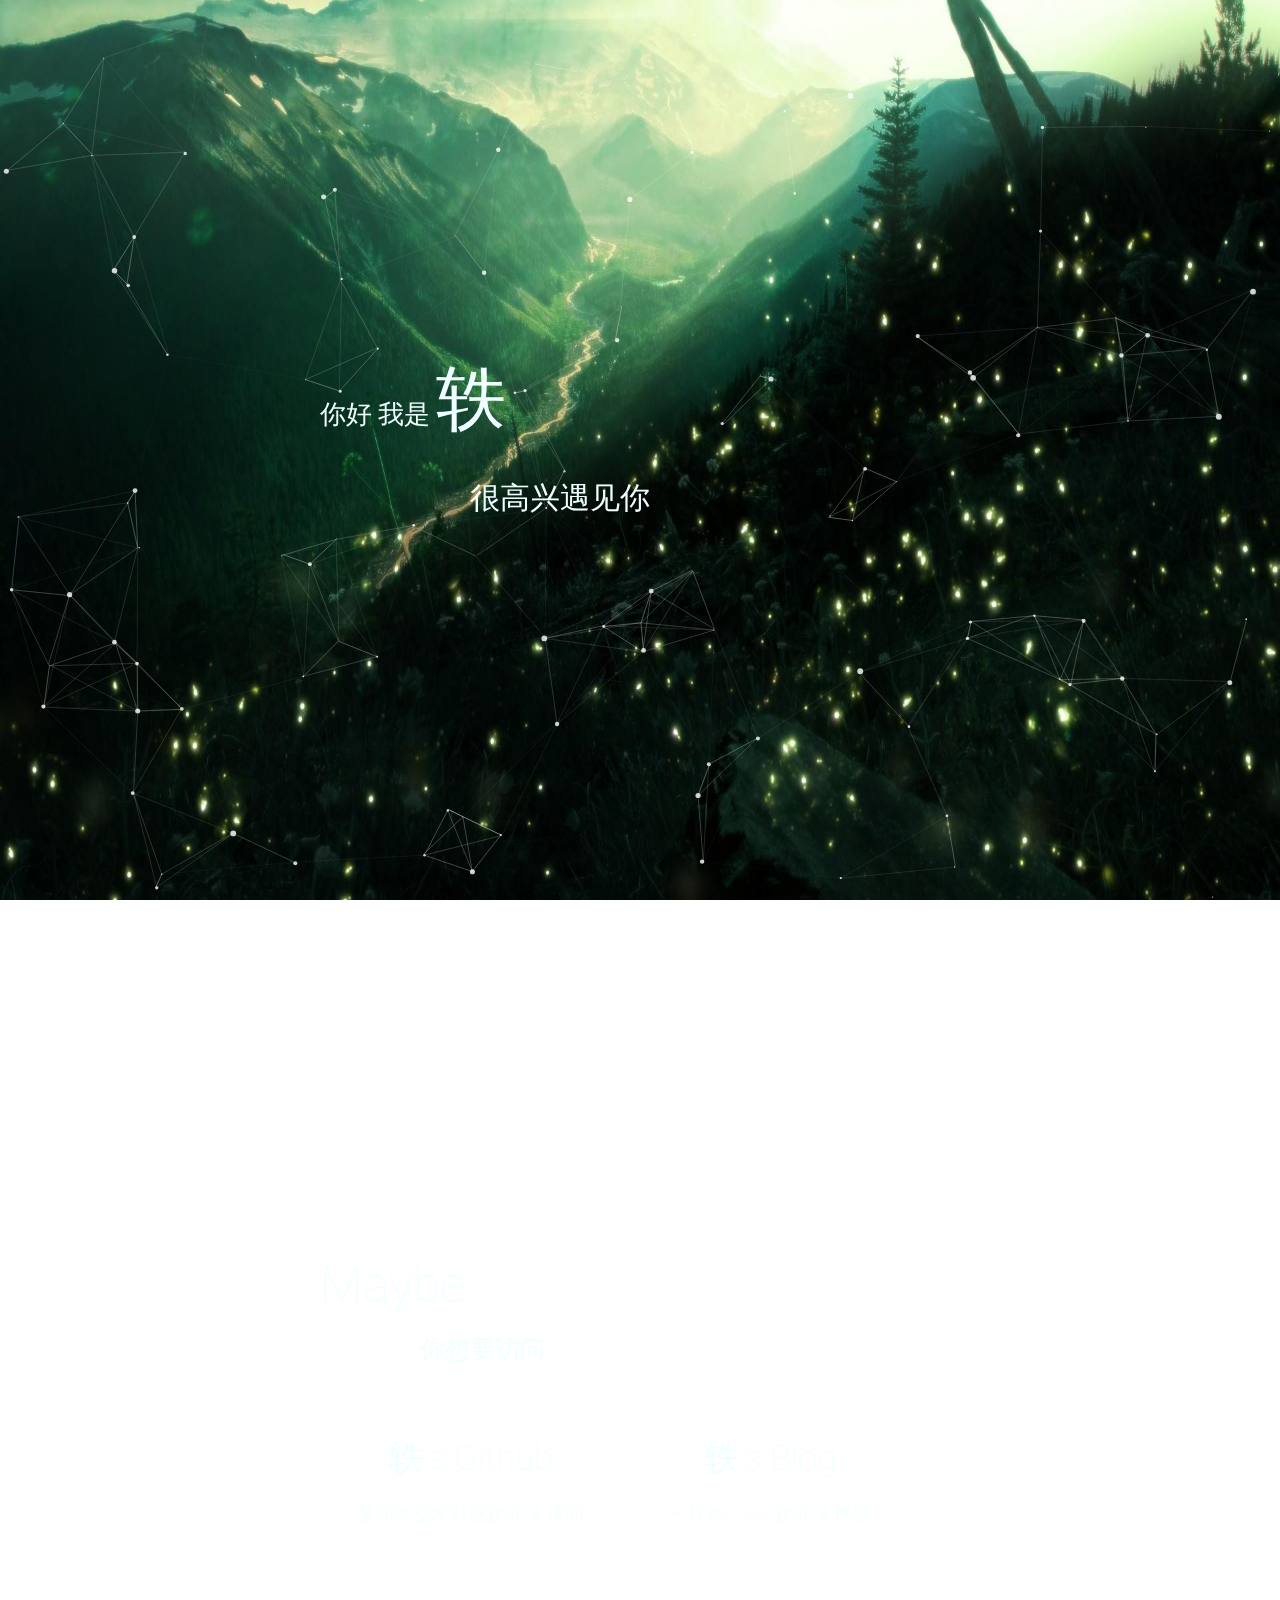
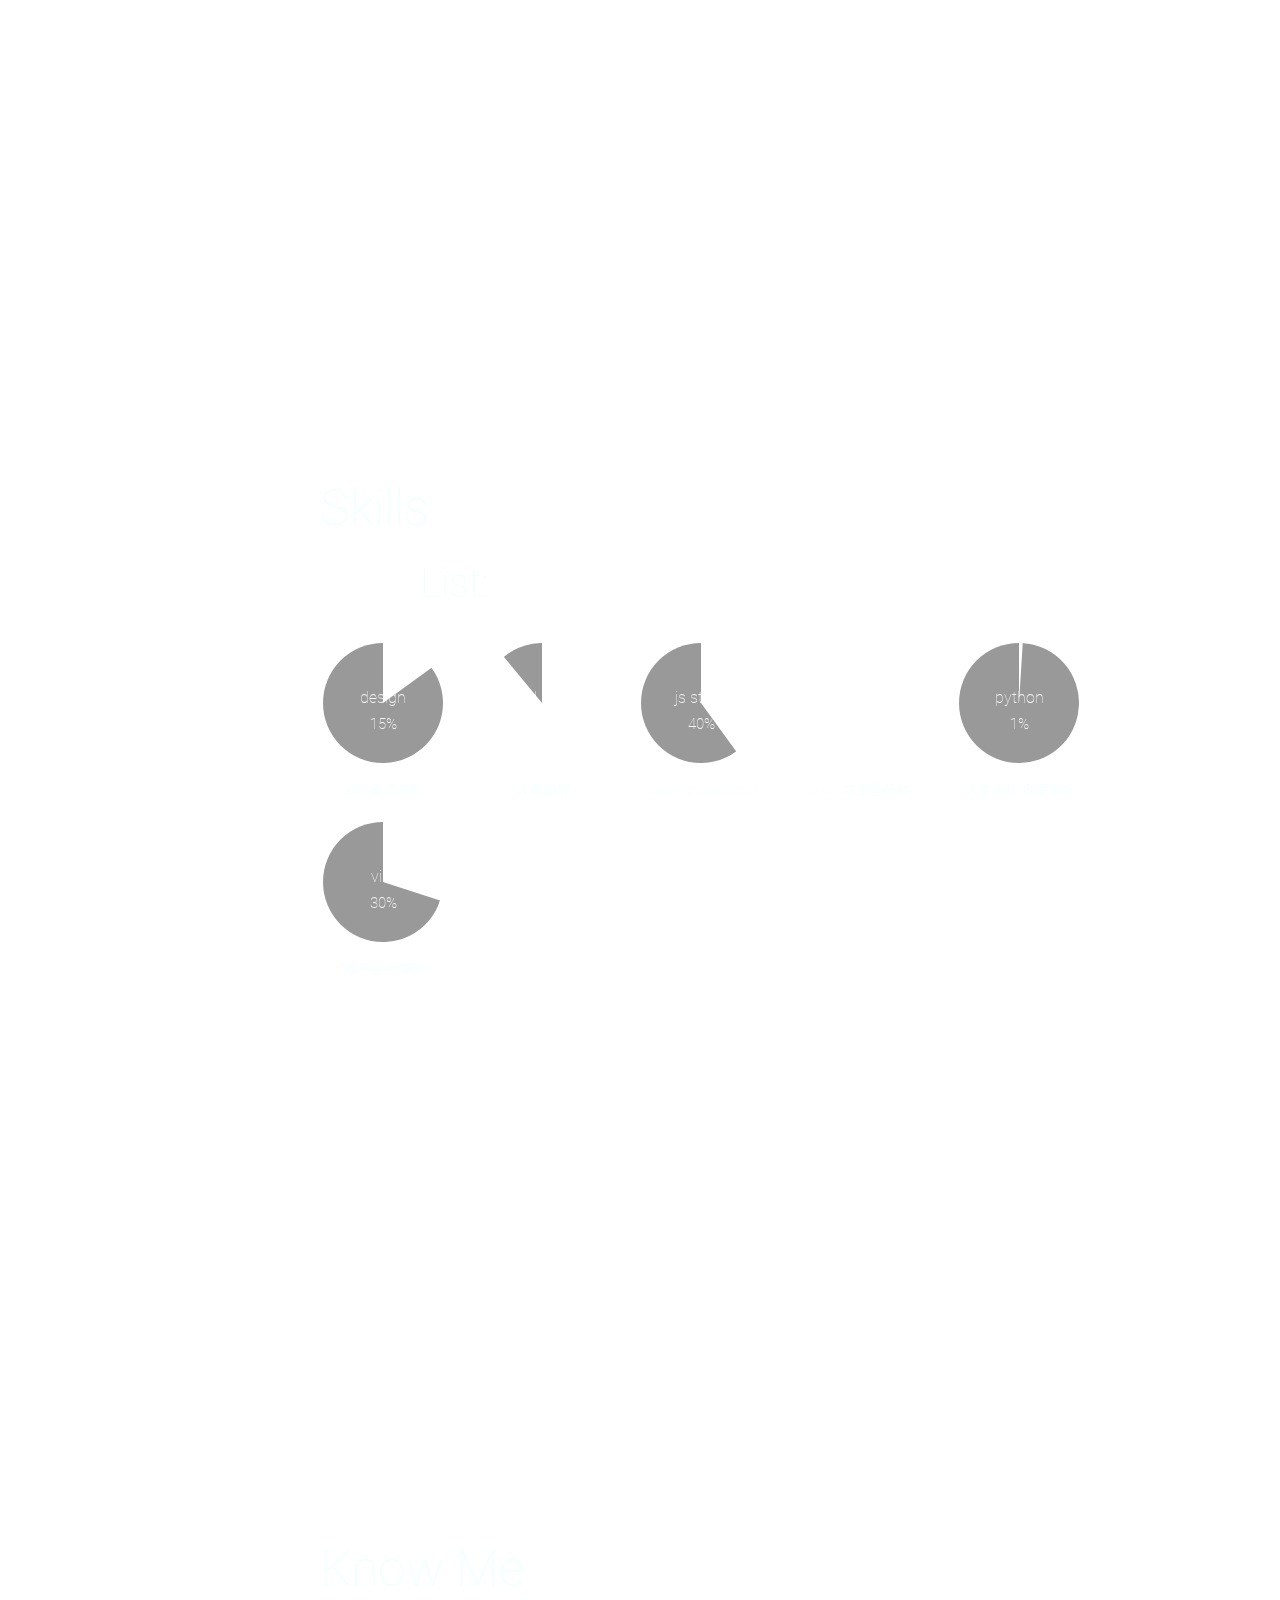
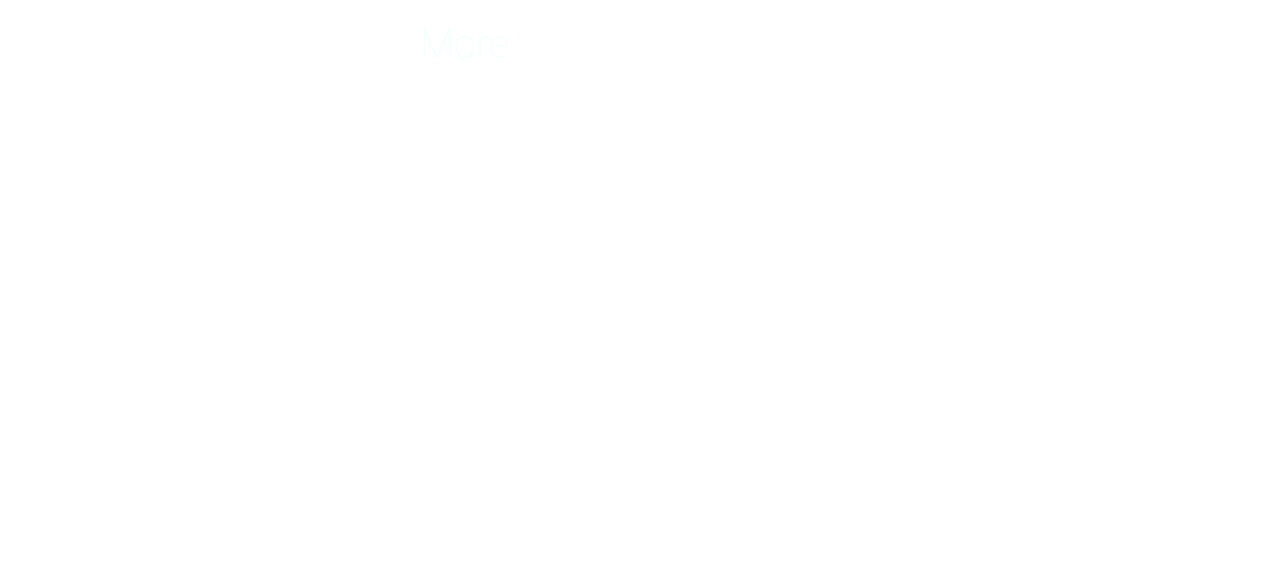
==== Justice-love.htm @ db416572 "add" ====
<!DOCTYPE html>
<html><head><meta http-equiv="Content-Type" content="text/html; charset=UTF-8">



		<title>Justice-love</title>
		<!-- copyright © 2016 Justice-love -->
		<meta name="description" content="你好，我是轶，很高兴在这里遇见你！">
		<meta name="keywords" content="轶 Justice-love lake 白森 柏森 个人网站 博客 技术宅 宅">
		<meta name="theme-color" content="#0097A7">
		<meta name="viewport" content="width=device-width, initial-scale=1, maximum-scale=1.0, minimum-scale=1.0, user-scalable=no">
		<meta property="og:site_name" content="Justice-love">
		<meta property="og:url" content="http://justice-love.com/">
		<meta property="og:type" content="blog">
		<meta name="application-name" content="justice-love"> <!-- Windows 8/Windows Phone-->
		<link rel="icon" type="image/ico" href="./files/favicon.ico">
		<link rel="icon" sizes="192x192" href="./files/favicon-highres.png">
		<link rel="apple-touch-icon" href="./files/touch-icon-ios.png">
		<link href="./files/style.min.css" rel="stylesheet" type="text/css">
		<link href="./files/font-awesome.min.css" rel="stylesheet" type="text/css">


		<script async="" src="./files/analytics.js"></script><script>window.console = window.console || function(t) {};</script>

		<script src="./files/jquery-2.2.0.min.js"></script>
		<script src="./files/page.js"></script>
		<script src="./files/SmoothScroll.js"></script>
		<!-- particles.js  -->
		<script src="./files/particles.min.js"></script>

		<!-- Google Analytics -->
		<script>
		  (function(i,s,o,g,r,a,m){i['GoogleAnalyticsObject']=r;i[r]=i[r]||function(){
		  (i[r].q=i[r].q||[]).push(arguments)},i[r].l=1*new Date();a=s.createElement(o),
		  m=s.getElementsByTagName(o)[0];a.async=1;a.src=g;m.parentNode.insertBefore(a,m)
		  })(window,document,'script','https://www.google-analytics.com/analytics.js','ga');

		  ga('create', 'UA-83419544-1', 'auto');
		  ga('send', 'pageview');

		</script>

		<style>
			@font-face {
				font-family: RobotoThin;
				src:url('./files/Roboto-Thin.ttf') format('truetype');
				font-weight: normal;
				font-style: normal;
			}
		</style>
	<style id="style-1-cropbar-clipper">/* Copyright 2014 Evernote Corporation. All rights reserved. */
.en-markup-crop-options {
    top: 18px !important;
    left: 50% !important;
    margin-left: -100px !important;
    width: 200px !important;
    border: 2px rgba(255,255,255,.38) solid !important;
    border-radius: 4px !important;
}

.en-markup-crop-options div div:first-of-type {
    margin-left: 0px !important;
}
</style></head>

	<body>
		<div>
		    <img class="background" src="./files/imgmountains-glowriver.jpg" style="top: -20%;">
		</div>

		<!-- particles.js container -->
		<div id="particles-js"><canvas class="particles-js-canvas-el" width="2740" height="1472" style="width: 100%; height: 100%;"></canvas></div>


		<script>

			/* ---- particles.js config ---- */
			particlesJS("particles-js", {
				"particles": {
					"number": {
						"value": 80,
						"density": {
							"enable": true,
							"value_area": 800
						}
					},
					"color": {
						"value": "#ffffff"
					},
					"shape": {
						"type": "circle",
						"stroke": {
							"width": 0,
							"color": "#000000"
						},
						"polygon": {
							"nb_sides": 5
						},
						"image": {
							"src": "img/github.svg",
							"width": 100,
							"height": 100
						}
					},
					"opacity": {
						"value": 0.8,
						"random": false,
						"anim": {
							"enable": false,
							"speed": 1,
							"opacity_min": 0.1,
							"sync": false
						}
					},
					"size": {
						"value": 3,
						"random": true,
						"anim": {
							"enable": false,
							"speed": 40,
							"size_min": 0.1,
							"sync": false
						}
					},
					"line_linked": {
						"enable": true,
						"distance": 150,
						"color": "#ffffff",
						"opacity": 0.4,
						"width": 1
					},
					"move": {
						"enable": true,
						"speed": 6,
						"direction": "none",
						"random": false,
						"straight": false,
						"out_mode": "out",
						"bounce": false,
						"attract": {
							"enable": false,
							"rotateX": 600,
							"rotateY": 1200
						}
					}
				},
				"interactivity": {
					"detect_on": "canvas",
					"events": {
						"onhover": {
							"enable": true,
							"mode": "grab"
						},
						"onclick": {
							"enable": true,
							"mode": "push"
						},
						"resize": true
					},
					"modes": {
						"grab": {
							"distance": 140,
							"line_linked": {
								"opacity": 1
							}
						},
						"bubble": {
							"distance": 400,
							"size": 40,
							"duration": 2,
							"opacity": 8,
							"speed": 3
						},
						"repulse": {
							"distance": 200,
							"duration": 0.4
						},
						"push": {
							"particles_nb": 4
						},
						"remove": {
							"particles_nb": 2
						}
					}
				},
				"retina_detect": true
			});

		</script>


		<div class="main">
<!--			<div class="down-sign"><i class="fa fa-angle-down fa-5x" aria-hidden="true"></i></div>-->
			<div class="db" style="min-height: 937px;">
				<div class="inner">
					<p class="hello">你好 我是 <span class="name">轶</span></p>
					<p class="meet">很高兴遇见你</p>
				</div>
		    </div>

			<div class="db" style="min-height: 937px;">
				<div class="inner">
					<p class="dbtitle">Maybe</p>
					<p class="dbsubtitlecn">你想要访问:</p>
					<li class="visit-li">
						<p class="visit-li-title visit-li-github"><a href="https://github.com/Justice-love" target="_blank">轶's Github</a></p>
						<p class="visit-li-descript">某同性交友社区的个人房间</p>
					</li>
					<li class="visit-li">
						<p class="visit-li-title"><a href="https://blog.justice-love.com/" target="_blank">轶's Blog</a></p>
						<p class="visit-li-descript">一只伪 Geek 的个人博客</p>
					</li>

				</div>
			</div>

			<div class="db" style="min-height: 937px;">
		        <div class="inner">
		            <p class="dbtitle">Skills</p>
					<p class="dbsubtitleen">List:</p>
		            <div class="skill">
		                <div class="circle">
		                    <div class="pie_left">
		                        <div class="left" ></div>
		                    </div>
		                    <div class="pie_right">
		                        <div class="right" style="transform: rotate(15deg);"></div>
		                    </div>
		                    <div class="mask">
		                        <p>design</p>
		                        <span>15</span>%
		                    </div>
		                    <p class="describe">或许有些感觉</p>
		                </div>
		                <div class="circle">
		                    <div class="pie_left">
		                        <div class="left" style="transform: rotate(140.4deg);"></div>
		                    </div>
		                    <div class="pie_right">
		                        <div class="right" style="transform: rotate(180deg);"></div>
		                    </div>
		                    <div class="mask">
		                        <p>html &amp; css</p>
		                        <span>89</span>%
		                    </div>
		                    <p class="describe">大概能用</p>
		                </div>
						<div class="circle">
		                    <div class="pie_left">
		                        <div class="left"></div>
		                    </div>
		                    <div class="pie_right">
		                        <div class="right" style="transform: rotate(79.2deg);"></div>
		                    </div>
		                    <div class="mask">
								<p>js stack</p>
		                        <span>40</span>%
		                    </div>
		                    <p class="describe">Learning JavaScript</p>
		                </div>
		                <div class="circle">
											<div class="pie_left">
													<div class="left" style="transform: rotate(180deg);"></div>
											</div>
											<div class="pie_right">
													<div id = "t" class="right" style="transform: rotate(180deg);"></div>
											</div>
		                    <div class="mask">
		                        <p>Java</p>
		                        <span>100</span>%
		                    </div>
		                    <p class="describe">JAVA 才是坠吼的!</p>
		                </div>
		                <div class="circle">
		                    <div class="pie_left">
		                        <div class="left"></div>
		                    </div>
		                    <div class="pie_right">
		                        <div class="right" style="transform: rotate(3.6deg);"></div>
		                    </div>
		                    <div class="mask">
		                        <p>python</p>
		                        <span>1</span>%
		                    </div>
		                    <p class="describe">人生苦短, 我要填坑</p>
		                </div>

						<div class="circle">
							<div class="pie_left">
								<div class="left" ></div>
							</div>
							<div class="pie_right">
								<div class="right" style="transform: rotate(120deg);"></div>
							</div>
							<div class="mask">
								<p>vim</p>
								<span>30</span>%
							</div>
							<p class="describe">真不会煮咖啡</p>
						</div>
		            </div>
		        </div>
		    </div>

			<div class="db" style="min-height: 937px;">
				<div class="inner">
					<p class="dbtitle">Know Me</p>
					<p class="dbsubtitleen">More:</p>
					<a href="mailto:eddyxu1213@126.com" target="_blank"><div class="link">
						<i class="fa fa-envelope-square"></i>
						<span>Mail</span>
					</div></a>
					<a href="https://github.com/justice-love" target="_blank"><div class="link">
						<i class="fa fa-github-square"></i>
						<span>Github</span>
					</div></a>
					<!--
					<a href="https://www.facebook.com/viosey" target="_blank"><div class="link">
						<i class="fa fa-facebook-square"></i>
						<span>Facebook</span>
					</div></a>
					<a href="https://twitter.com/viosey" target="_blank"><div class="link">
						<i class="fa fa-twitter-square"></i>
						<span>Twitter</span>
					</div></a>
					<a href="https://plus.google.com/116465253856896614917" target="_blank"><div class="link">
						<i class="fa fa-google-plus-square"></i>
						<span>Googel+</span>
					</div></a>
					<a href="https://steamcommunity.com/id/viosey/" target="_blank"><div class="link">
						<i class="fa fa-steam-square"></i>
						<span>Steam</span>
					</div></a>
					<a href="https://www.flickr.com/photos/viosey" target="_blank"><div class="link">
						<i class="fa fa-flickr"></i>
						<span>Flickr</span>
					</div></a>
					<a href="https://www.instagram.com/viosey/" target="_blank"><div class="link">
						<i class="fa fa-instagram"></i>
						<span>Intagram</span>
					</div></a>
					<a href="http://www.v2ex.com/member/viosey" target="_blank"><div class="link">
						<i class="fa fa-vimeo-square"></i>
						<span>V2EX</span>
					</div></a>
					<a href="http://space.bilibili.com/1550279" target="_blank"><div class="link">
						<i class="fa fa-caret-square-o-right"></i>
						<span>Bilibili</span>
					</div></a>
					<a href="http://music.163.com/#/user/home?id=36036929" target="_blank"><div class="link">
						<i class="fa fa-music"></i>
						<span>网易云音乐</span>
					</div></a>
				-->
				</div>
			</div>
		</div>
		<footer id="footer">
			<div>
				© Justice-love
			</div>
		</footer>



</body></html>
---- files/style.min.css ----
#footer,.circle .mask,.circle p.describe,.link,.visit-li-title{text-align:center}body{margin:0;background-color:#fff;font:400 75% RobotoThin,HelveticaT,Arial,sans-serif}canvas{display:block;vertical-align:bottom}#footer{font-size:16px;color:#fff;margin-bottom:10px}#particles-js{position:fixed;width:100%;height:100%;background-color:transparent;background-repeat:no-repeat;background-size:cover;background-position:50% 50%;z-index:10}.background{position:fixed;z-index:-10;top:0;left:0;width:100%;height:120%}.db,.particles-js-canvas-el{width:100%;height:100%}.main{position:relative;color:#fff}.hello{font-size:26px}.name{font-family:RobotoThin;font-weight:100;font-size:70px}.meet{font-size:30px;padding-left:150px}.dbtitle{font-family:RobotoThin;font-size:50px;margin-bottom:0}.dbsubtitlecn,.dbsubtitleen{font-family:RobotoThin;padding-left:100px;margin-top:1pc;margin-bottom:2pc}.dbsubtitlecn{font-size:25px}.dbsubtitleen{font-size:40px}.db{display:table}.db .inner{font-family:RobotoThin,HelveticaT,serif;color:azure;display:table-cell;vertical-align:middle;padding:10% 10% 15% 25%;cursor:default}.circle,.link{display:inline-block}.down-sign{position:fixed;left:50%;transform:translateX(-50%);top:calc(100% - 60px);opacity:.5}.circle,.visit-li p{z-index:20;position:relative}.visit-li{list-style:none;width:300px;height:150px;float:left}.visit-li a:hover{color:#276040;background:azure;opacity:.5;transition:1s}.visit-li a{text-decoration:none;color:azure;transition:1s}.visit-li p{width:auto}.visit-li-title{font-size:35px;margin-bottom:0}.visit-li-descript{font-size:19px;text-align:center;opacity:.6}.circle{opacity:.8;margin:0 30px 50px 0;background:rgba(255,255,255,.3);border:rgba(255,255,255,.3) solid;transition:all .3s ease-out}.circle,.circle .left,.circle .mask,.right{width:120px;height:120px;border-radius:50%}.circle:hover{opacity:1;transition:all .3s ease}.circle .pie_left,.pie_right{width:120px;height:120px;position:absolute;top:0;left:0}.circle .left,.right{background:rgba(0,0,0,.5);position:absolute;top:0;left:0}.circle .pie_right,.right{clip:rect(0,auto,auto,60px)}.circle .pie_left,.left{clip:rect(0,60px,auto,0)}.circle .mask{left:0;top:0;position:absolute;color:rgba(255,255,255,.9);font-size:15px;padding-top:35px;line-height:1.8em}.circle .mask p{font-size:16px;margin-top:5px;margin-bottom:0}.circle p.describe{position:absolute;bottom:-50px;padding-top:10px;height:20px;width:100%;font-size:13px;font-style:italic;opacity:.8}.link{width:80px;height:80px;margin:0 25px 30px 0;color:#fff;opacity:.6;transition:all .3s ease-out;z-index:20;position:relative}.link:hover{opacity:1;transition:all .3s ease}.link i{display:block;width:80px;height:60px;font-size:60px}.link span{height:20px;line-height:20px;width:100%;font-size:13px}
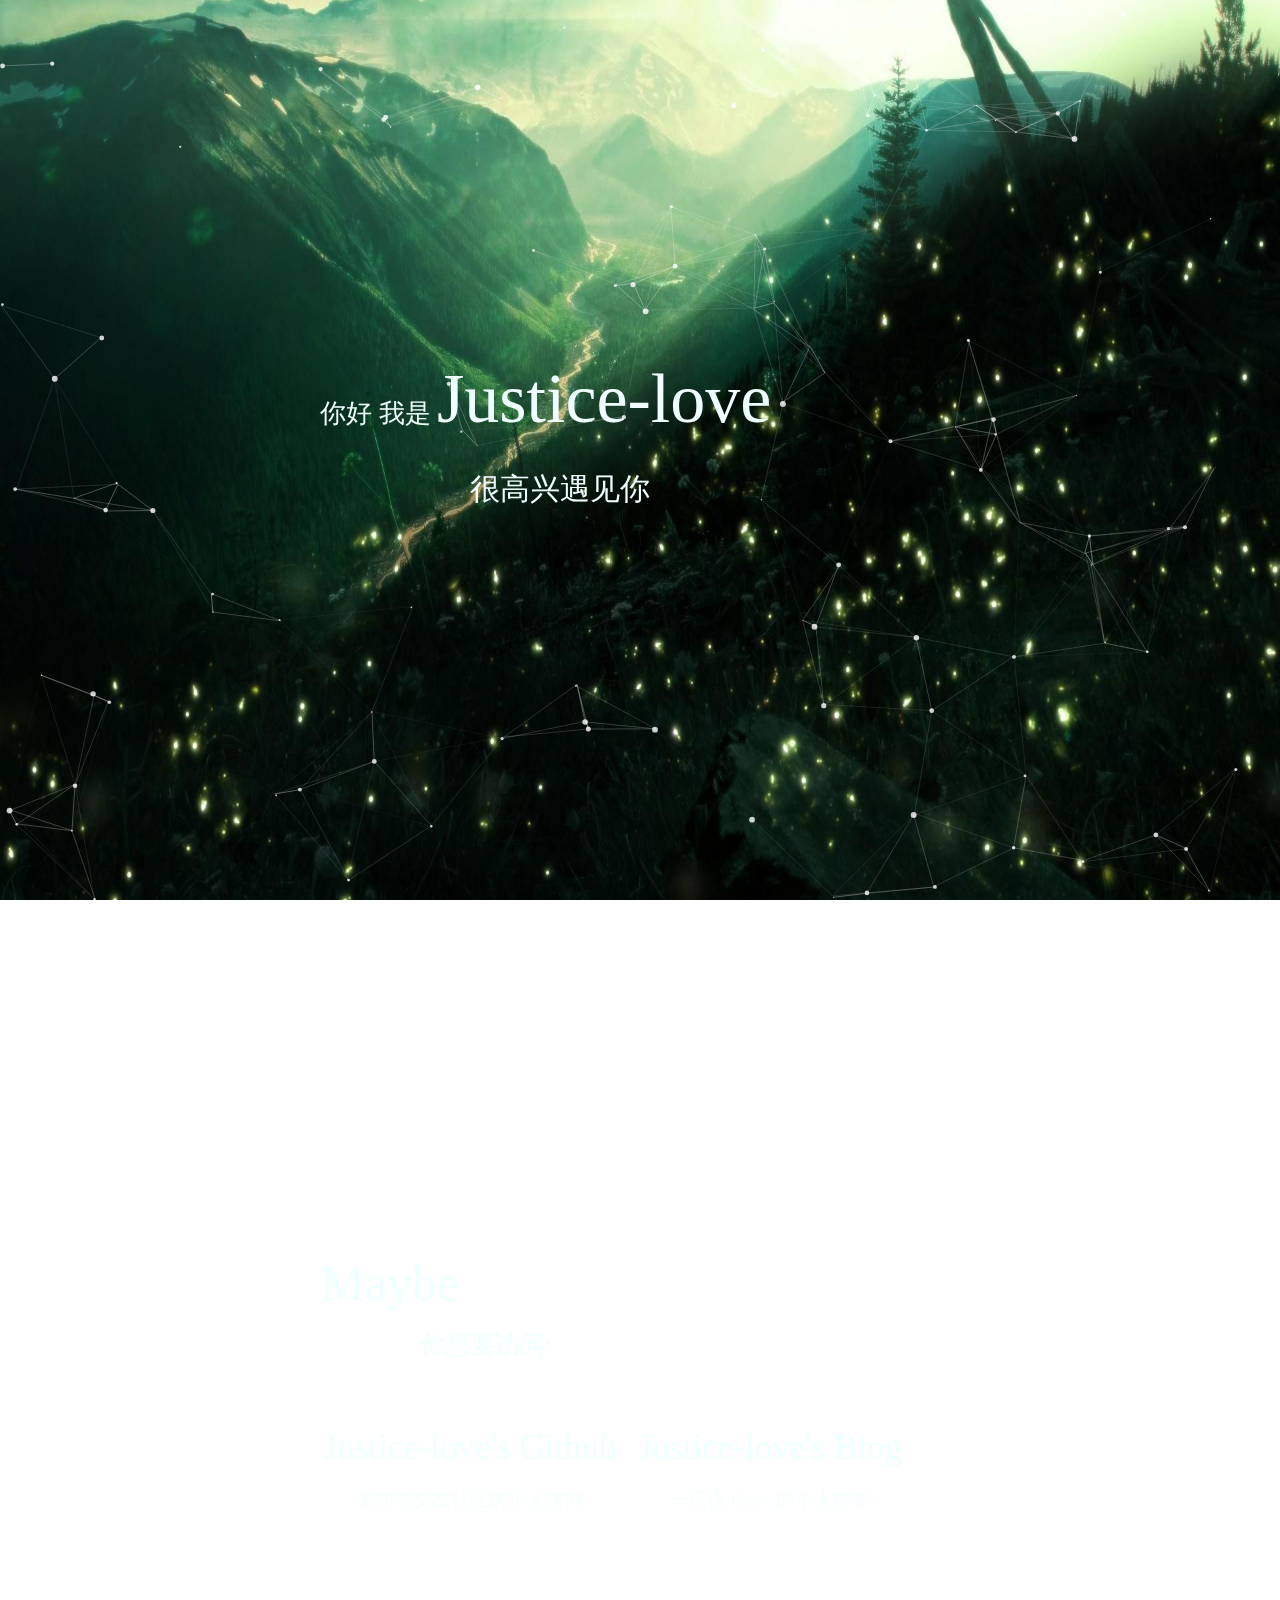
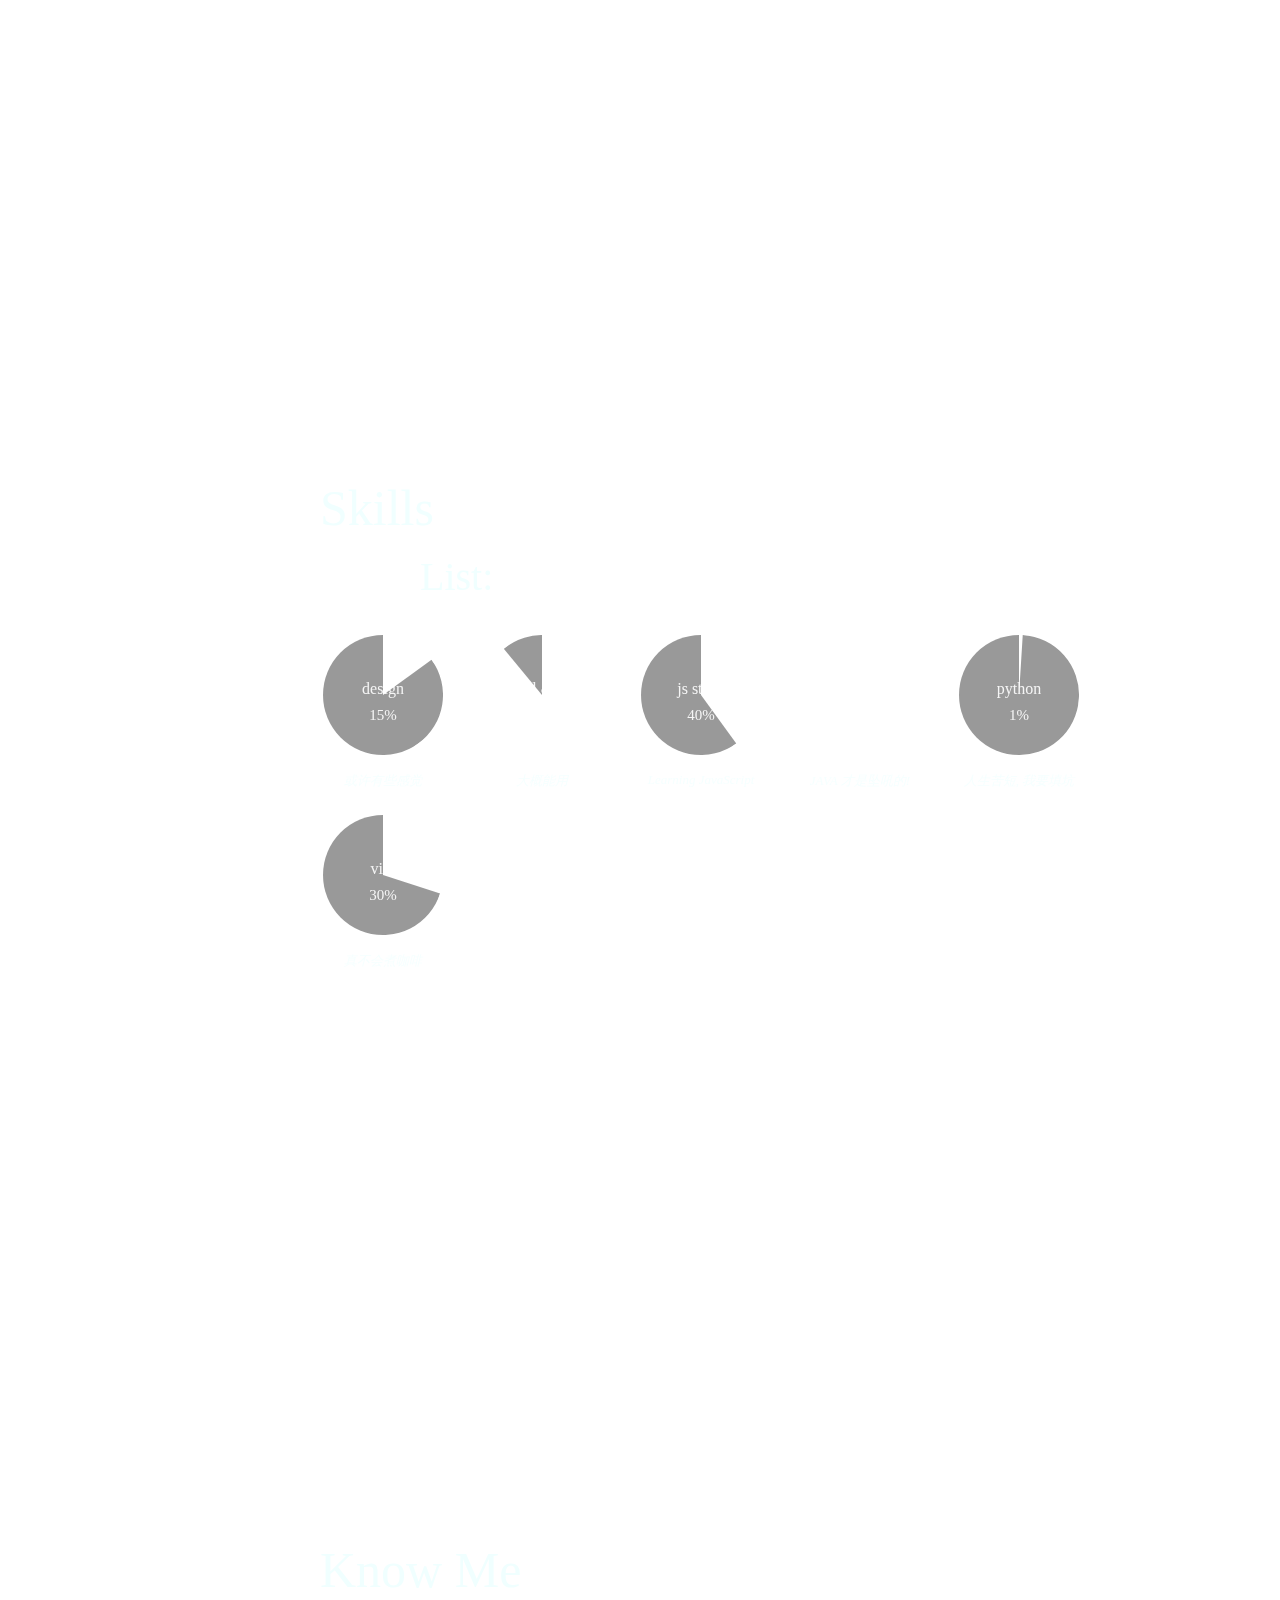
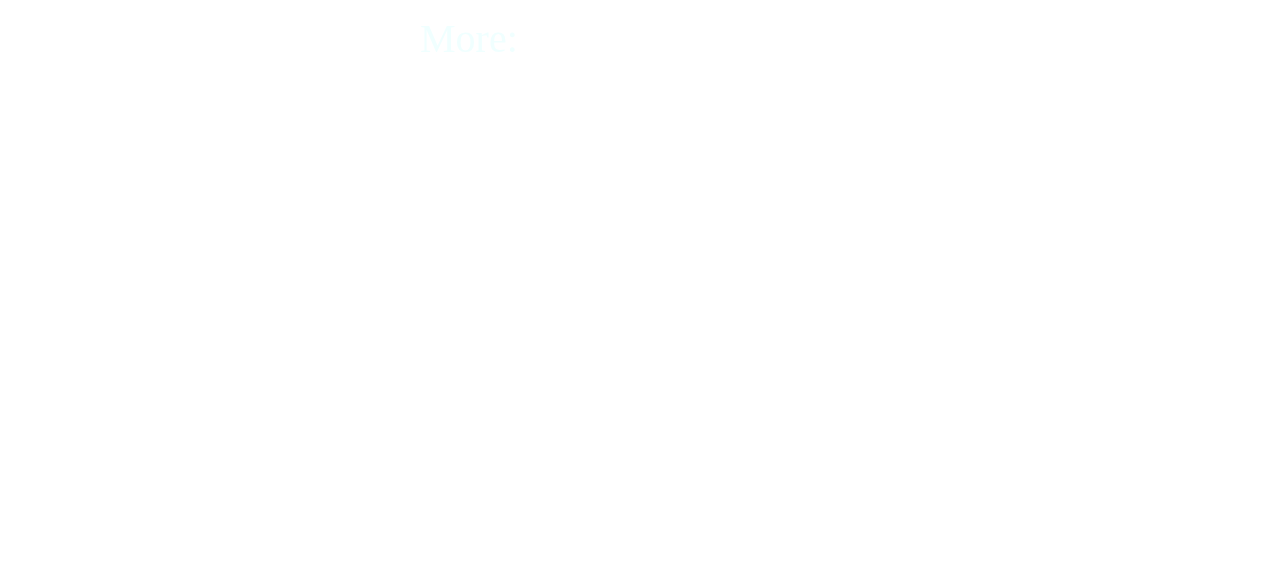
==== commit dc8a49c8: "modify" ====
--- a/Justice-love.htm
+++ b/Justice-love.htm
@@ -5,7 +5,7 @@
 
 		<title>Justice-love</title>
 		<!-- copyright © 2016 Justice-love -->
-		<meta name="description" content="你好，我是轶，很高兴在这里遇见你！">
+		<meta name="description" content="你好，我是Justice-love，很高兴在这里遇见你！">
 		<meta name="keywords" content="轶 Justice-love lake 白森 柏森 个人网站 博客 技术宅 宅">
 		<meta name="theme-color" content="#0097A7">
 		<meta name="viewport" content="width=device-width, initial-scale=1, maximum-scale=1.0, minimum-scale=1.0, user-scalable=no">
@@ -43,7 +43,7 @@
 		<style>
 			@font-face {
 				font-family: RobotoThin;
-				src:url('./files/Roboto-Thin.ttf') format('truetype');
+				src:url('./files/fonts/Roboto-Thin.ttf') format('truetype');
 				font-weight: normal;
 				font-style: normal;
 			}
@@ -193,7 +193,7 @@
 <!--			<div class="down-sign"><i class="fa fa-angle-down fa-5x" aria-hidden="true"></i></div>-->
 			<div class="db" style="min-height: 937px;">
 				<div class="inner">
-					<p class="hello">你好 我是 <span class="name">轶</span></p>
+					<p class="hello">你好 我是 <span class="name">Justice-love</span></p>
 					<p class="meet">很高兴遇见你</p>
 				</div>
 		    </div>
@@ -203,11 +203,11 @@
 					<p class="dbtitle">Maybe</p>
 					<p class="dbsubtitlecn">你想要访问:</p>
 					<li class="visit-li">
-						<p class="visit-li-title visit-li-github"><a href="https://github.com/Justice-love" target="_blank">轶's Github</a></p>
+						<p class="visit-li-title visit-li-github"><a href="https://github.com/Justice-love" target="_blank">Justice-love's Github</a></p>
 						<p class="visit-li-descript">某同性交友社区的个人房间</p>
 					</li>
 					<li class="visit-li">
-						<p class="visit-li-title"><a href="https://blog.justice-love.com/" target="_blank">轶's Blog</a></p>
+						<p class="visit-li-title"><a href="https://blog.justice-love.com/" target="_blank">Justice-love's Blog</a></p>
 						<p class="visit-li-descript">一只伪 Geek 的个人博客</p>
 					</li>
 
